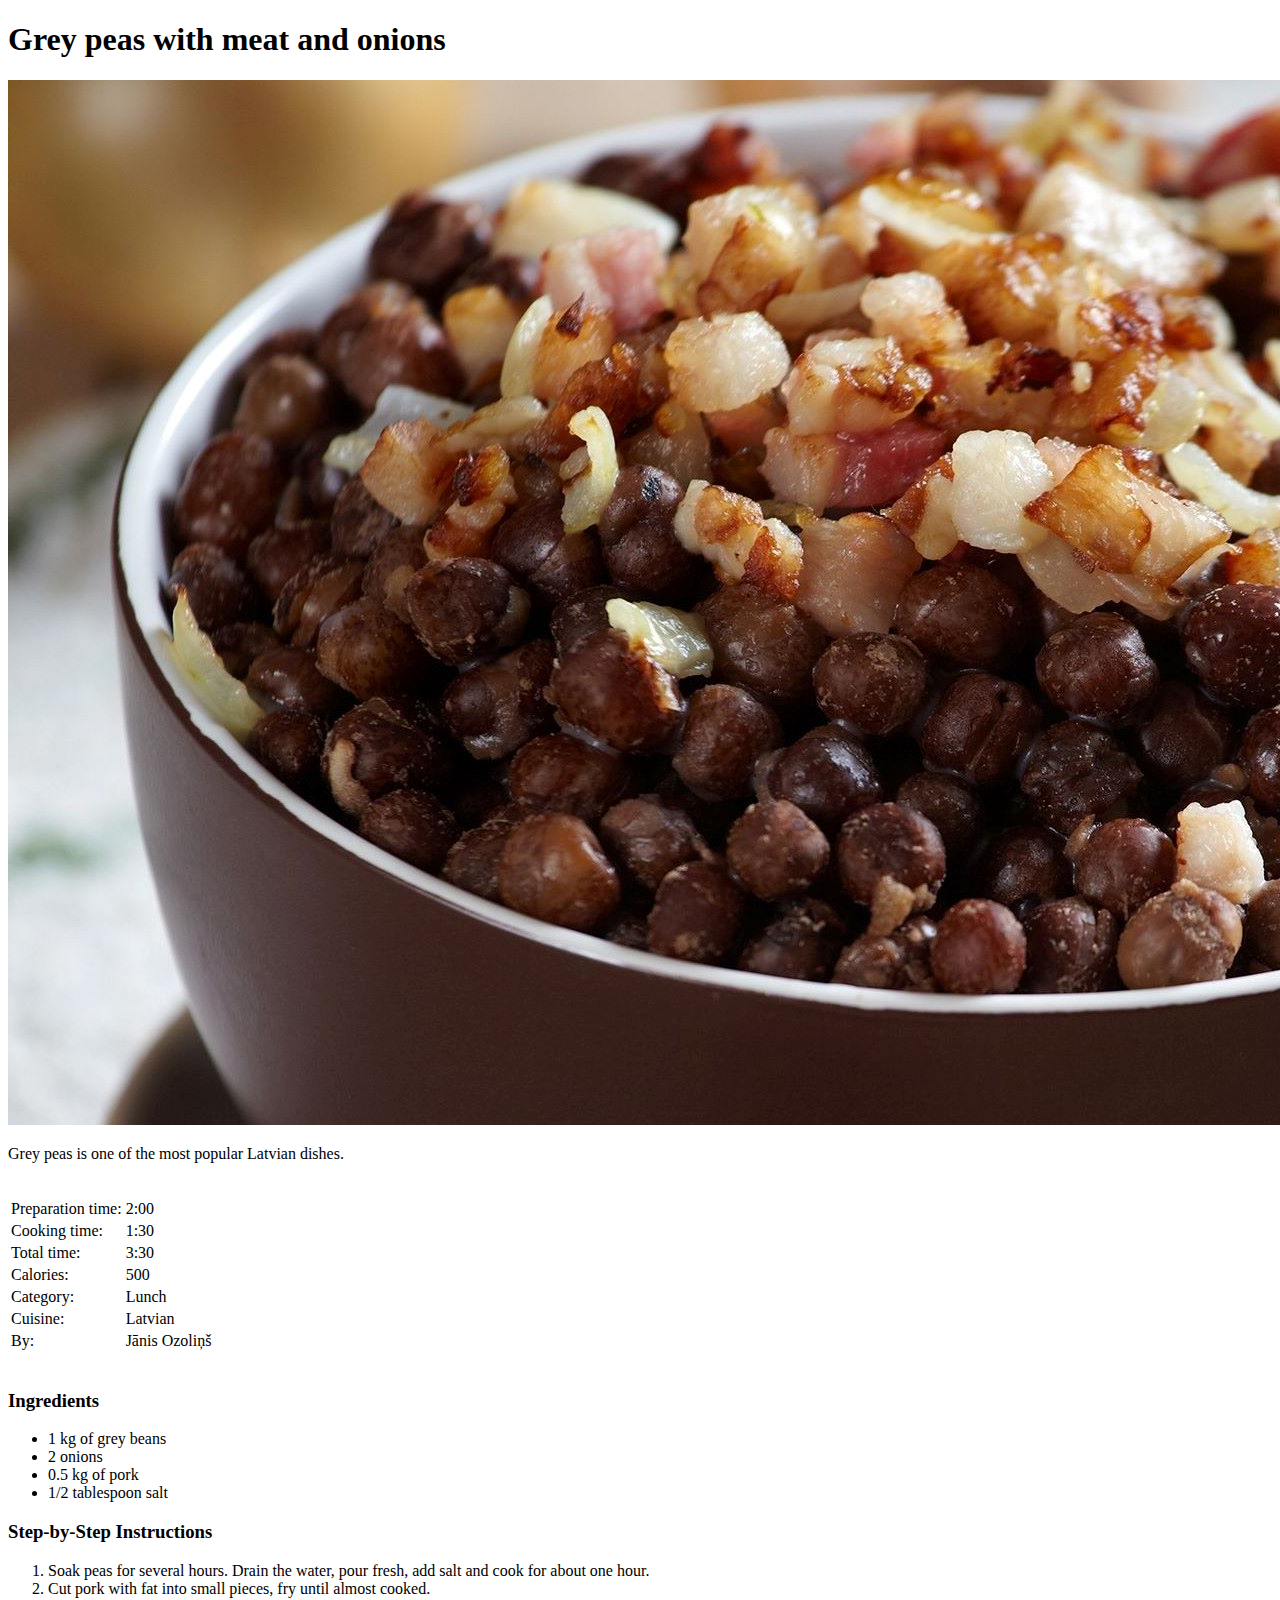
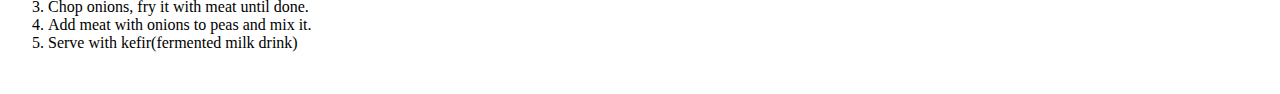
==== index.html @ bb89b1ae "2" ====
<!DOCTYPE html>
<html lang="en">

<head>
    <meta charset="UTF-8" />
    <title>Recipe: Grey peas with meat and onions</title>
    <script type="application/ld+json">
    {
        "@context": "https://schema.org/",
        "@type": "Recipe",
        "name": "Grey peas with meat and onions",
        "image": [
            "https://yz20002website2.github.io/grey-peas1x1.jpg",
            "https://yz20002website2.github.io/grey-peas4x3.jpg",
            "https://yz20002website2.github.io/grey-peas16x9.jpg"
        ],
        "author": {
            "@type": "Person",
            "name": "Jānis Ozoliņš"
        },
        "datePublished": "2023-04-24",
        "description": "Grey peas is one of the most popular Latvian dishes.",
        "prepTime": "PT2H",
        "cookTime": "PT1H30M",
        "totalTime": "PT3H30M",
        "keywords": "grey peas",
        "recipeYield": "10",
        "recipeCategory": "lunch",
        "recipeCuisine": "Latvian",
        "nutrition": {
            "@type": "NutritionInformation",
            "calories": "400 calories"
        },
        "recipeIngredient": [
            "1 kg of grey beans",
            "2 onions",
            "0,5 kg of pork meat",
            "1/2 tablespoon salt",
            "1 l of kefir"
        ],
        "recipeInstructions": [
            {
                "@type": "HowToStep",
                "name": "Peas preparation",
                "text": "Soak peas for several hours. Drain the water, pour fresh, add salt and cook for about one hour."
            },
            {
                "@type": "HowToStep",
                "name": "Fry meat",
                "text": "Сut pork with fat into small pieces, fry until almost cooked."
            },
            {
                "@type": "HowToStep",
                "name": "Add onions",
                "text": "Chop onions, fry it with meat until done."
            },
            {
                "@type": "HowToStep",
                "name": "Mix everything",
                "text": "Add meat with onions to peas and mix it."
            },
            {
                "@type": "HowToStep",
                "name": "Serving",
                "text": "Serve with kefir(fermented milk drink)"
            }
        ]
    }
    </script>
</head>

<body>
<div>
    <h1>Grey peas with meat and onions</h1>
    <img src="grey-peas16x9.jpg" alt="Grey peas with meat and onions">
    <p>Grey peas is one of the most popular Latvian dishes.</p>
    <br>
    <table>
        <tr>
            <td>Preparation time: </td>
            <td>2:00</td>
        </tr>
        <tr>
            <td>Cooking time: </td>
            <td>1:30</td>
        </tr>
        <tr>
            <td>Total time: </td>
            <td>3:30</td>
        </tr>
        <tr>
            <td>Calories: </td>
            <td>500</td>
        </tr>
        <tr>
            <td>Category: </td>
            <td>Lunch</td>
        </tr>
        <tr>
            <td>Cuisine: </td>
            <td>Latvian</td>
        </tr>
        <tr>
            <td>By: </td>
            <td>Jānis Ozoliņš</td>
        </tr>
    </table>
    <br>
    <h3>Ingredients</h3>
    <ul>
        <li>1 kg of grey beans</li>
        <li>2 onions</li>
        <li>0.5 kg of pork</li>
        <li>1/2 tablespoon salt</li>
    </ul>
    <div>
        <h3>Step-by-Step Instructions</h3>
        <ol>
            <li>Soak peas for several hours. Drain the water, pour fresh, add salt and cook for about one hour.</li>
            <li>Сut pork with fat into small pieces, fry until almost cooked.</li>
            <li>Chop onions, fry it with meat until done.</li>
            <li>Add meat with onions to peas and mix it.</li>
            <li>Serve with kefir(fermented milk drink)</li>
        </ol>
        <br>
    </div>
</div>
</body>

</html>
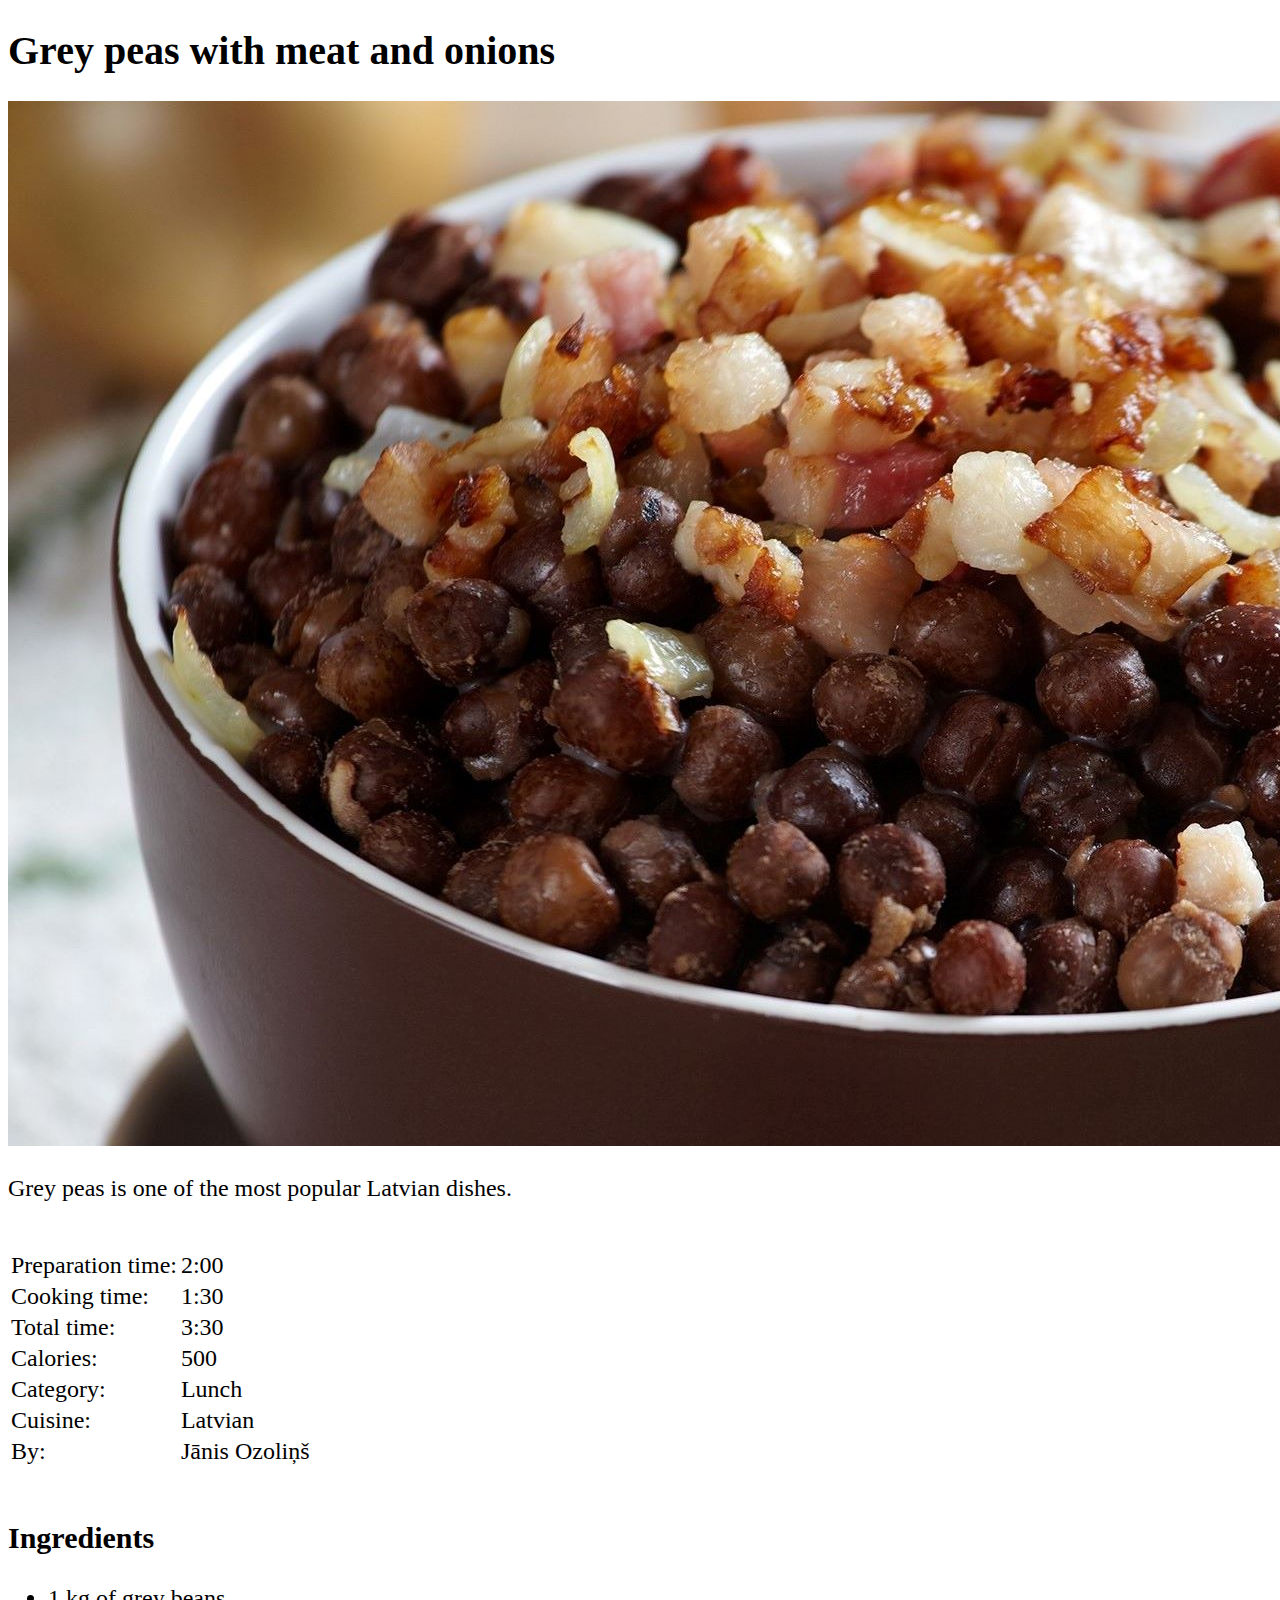
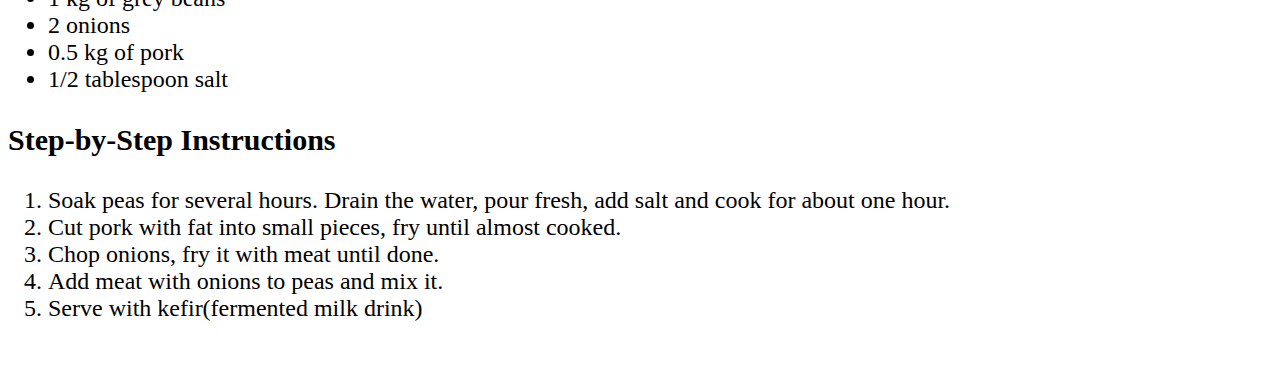
==== commit d0e09f31: "4" ====
--- a/index.html
+++ b/index.html
@@ -4,6 +4,9 @@
 <head>
     <meta charset="UTF-8" />
     <title>Recipe: Grey peas with meat and onions</title>
+    <meta name="google-site-verification" content="KzjIFP3eGDfVI85KSxm3MLhI3MiX-jjBQlfo-SOl6Eg" />
+    <meta name="viewport" content="width=device-width, initial-scale=1">
+    <link rel="stylesheet" href="style.css">
     <script type="application/ld+json">
     {
         "@context": "https://schema.org/",
--- a/style.css
+++ b/style.css
@@ -0,0 +1,15 @@
+html {
+    font-size: 20px;
+}
+
+p, td, a, li {
+    font-size: 24px;
+}
+
+h1 {
+    font-size: 40px;
+}
+
+h3 {
+    font-size: 30px;
+}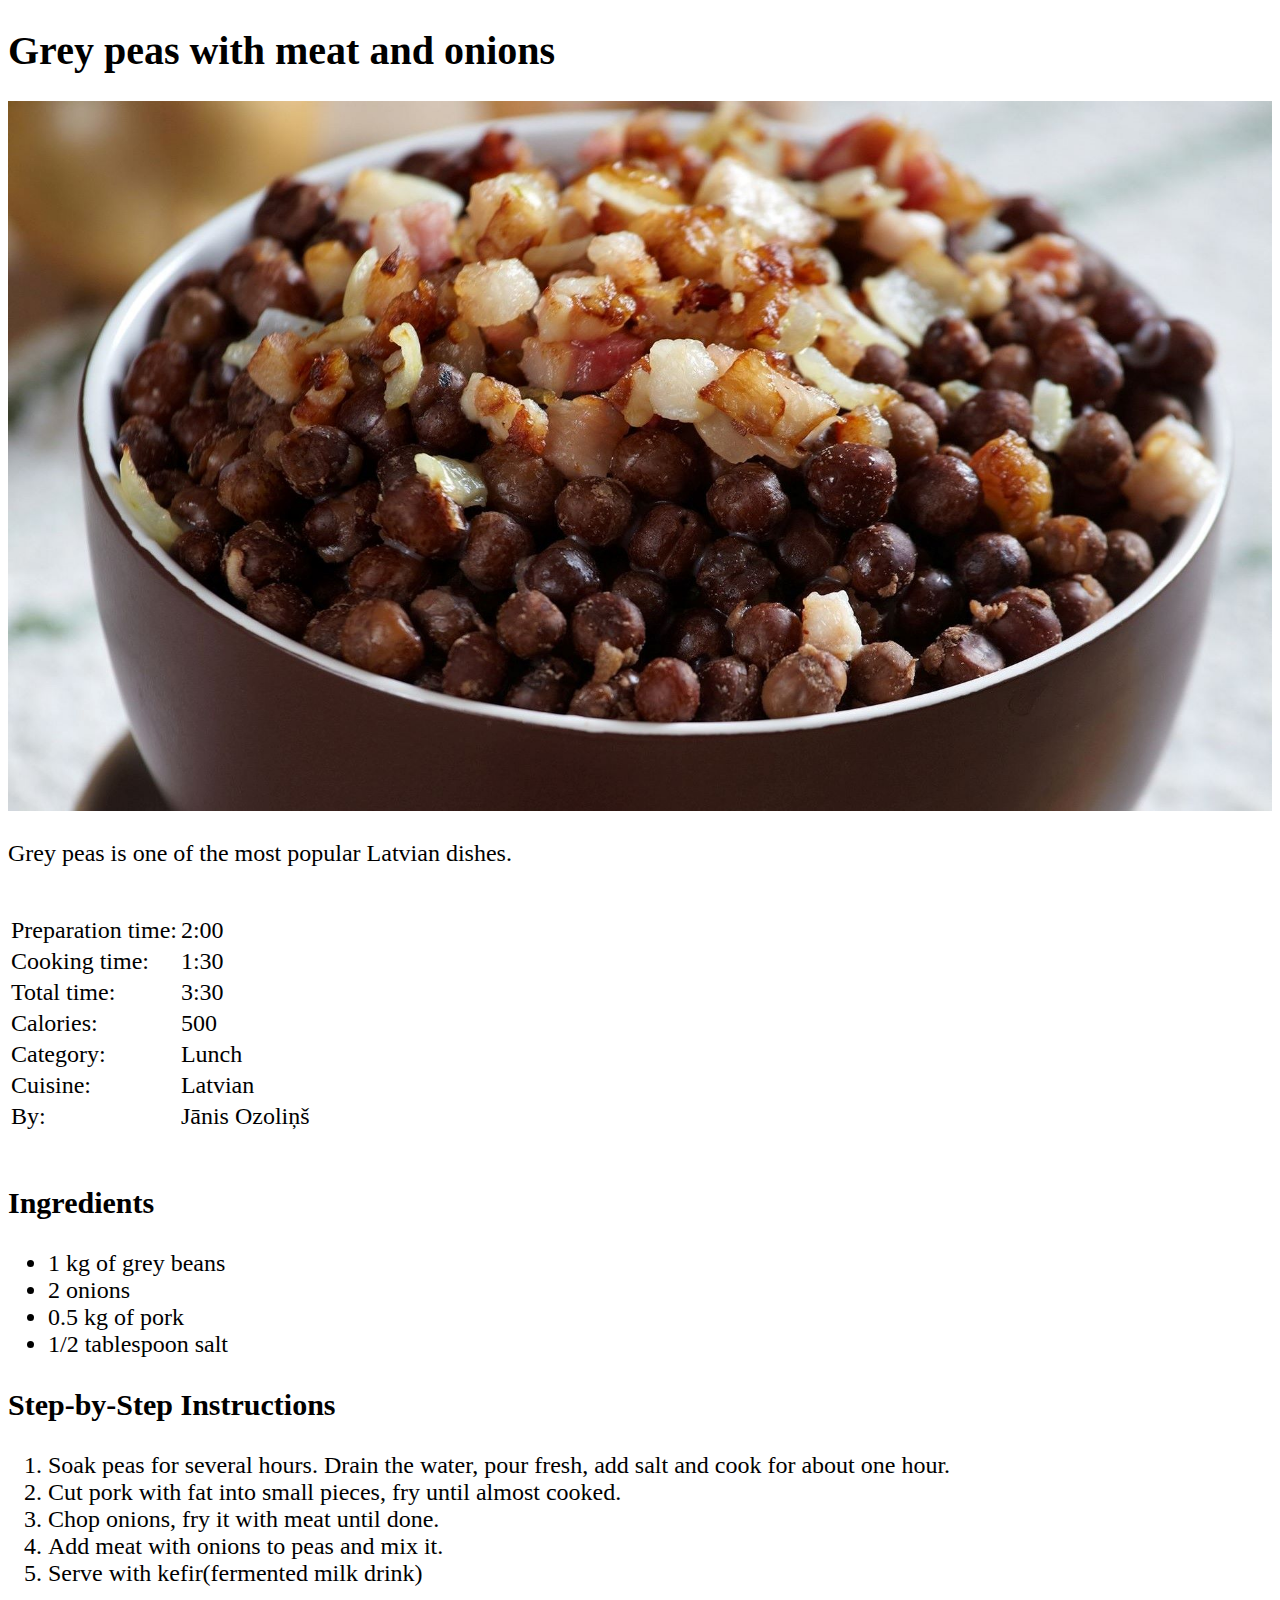
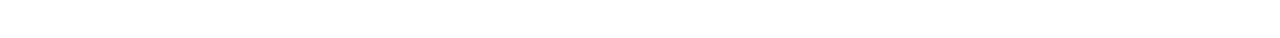
==== commit 8a09ca90: "5" ====
--- a/index.html
+++ b/index.html
@@ -71,7 +71,6 @@
     }
     </script>
 </head>
-
 <body>
 <div>
     <h1>Grey peas with meat and onions</h1>
--- a/style.css
+++ b/style.css
@@ -12,4 +12,8 @@
 
 h3 {
     font-size: 30px;
+}
+
+img {
+    width: 100%;
 }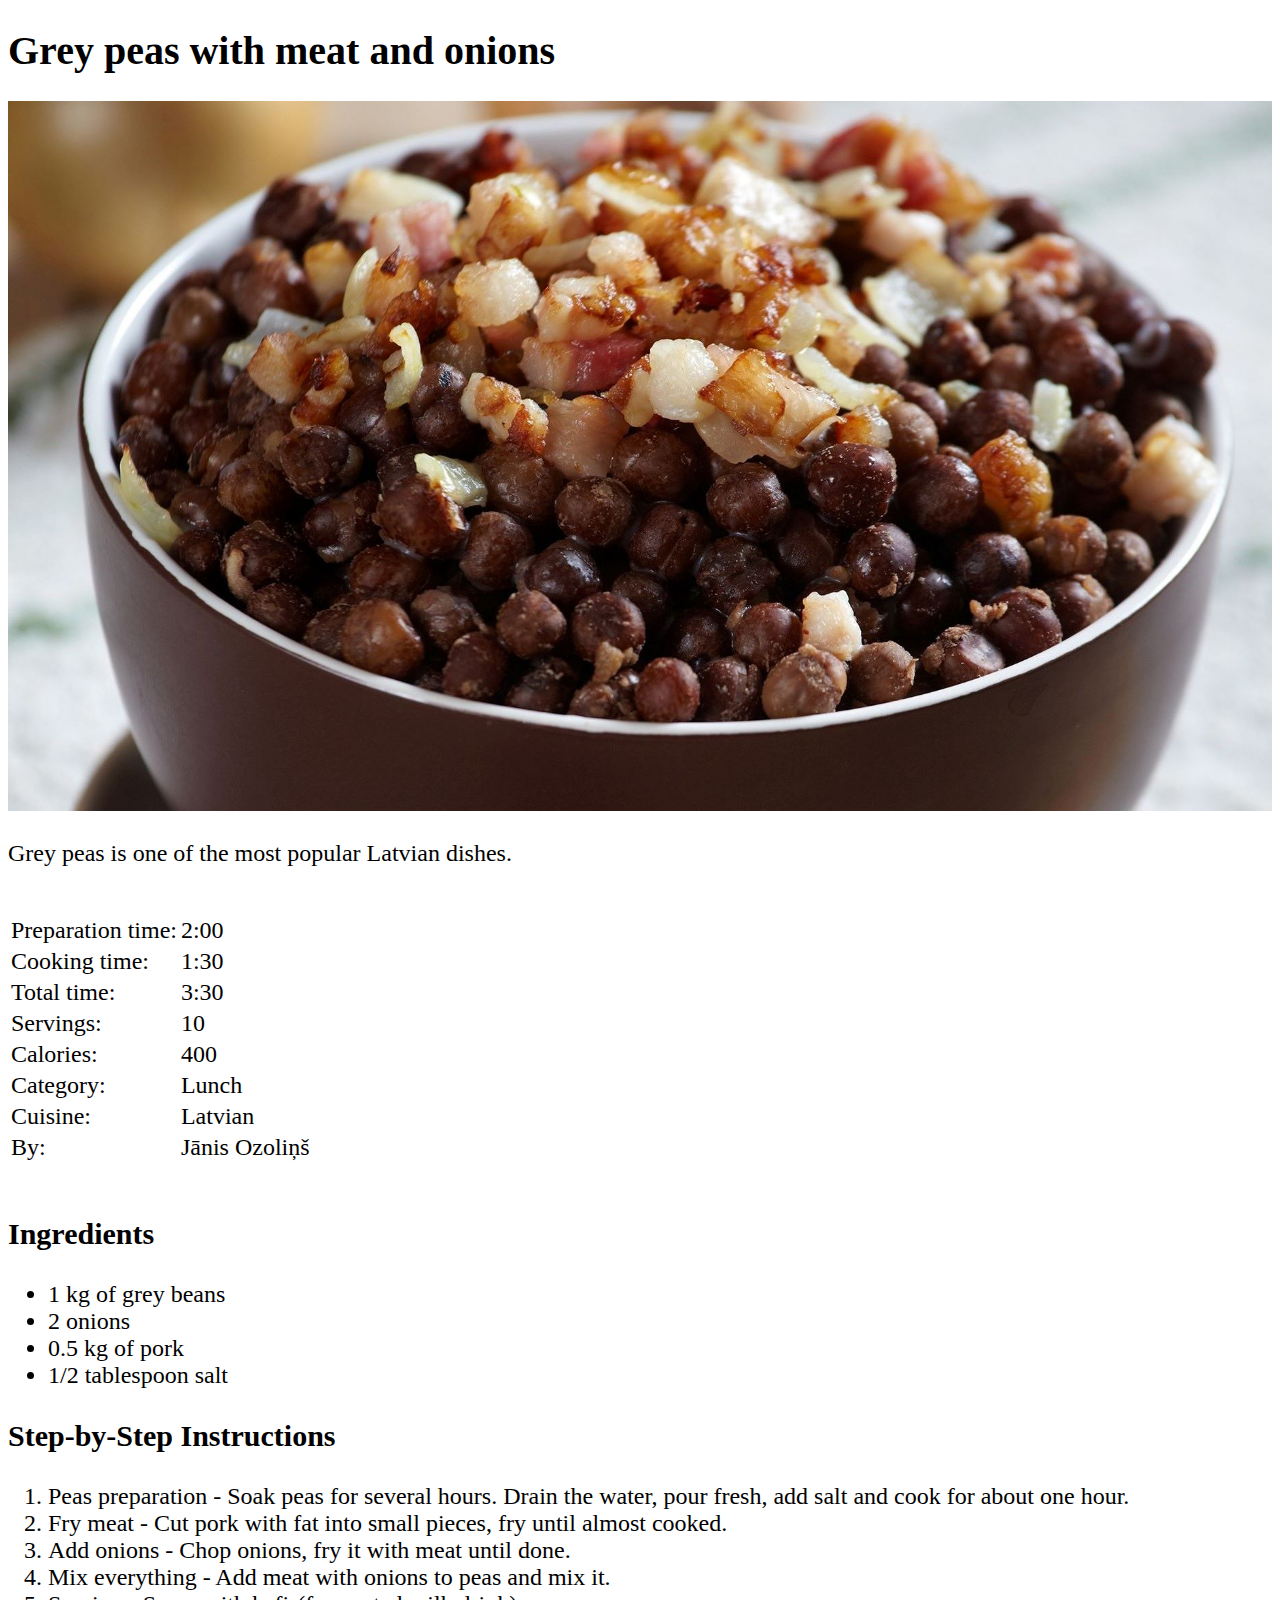
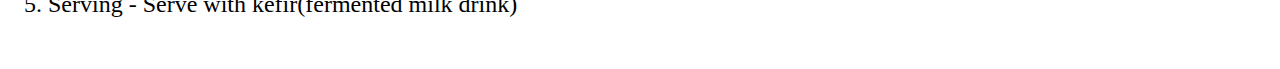
==== commit 933d3432: "7" ====
--- a/index.html
+++ b/index.html
@@ -71,6 +71,7 @@
     }
     </script>
 </head>
+
 <body>
 <div>
     <h1>Grey peas with meat and onions</h1>
@@ -91,8 +92,12 @@
             <td>3:30</td>
         </tr>
         <tr>
+            <td>Servings: </td>
+            <td>10</td>
+        </tr>
+        <tr>
             <td>Calories: </td>
-            <td>500</td>
+            <td>400</td>
         </tr>
         <tr>
             <td>Category: </td>
@@ -118,11 +123,11 @@
     <div>
         <h3>Step-by-Step Instructions</h3>
         <ol>
-            <li>Soak peas for several hours. Drain the water, pour fresh, add salt and cook for about one hour.</li>
-            <li>Сut pork with fat into small pieces, fry until almost cooked.</li>
-            <li>Chop onions, fry it with meat until done.</li>
-            <li>Add meat with onions to peas and mix it.</li>
-            <li>Serve with kefir(fermented milk drink)</li>
+            <li>Peas preparation - Soak peas for several hours. Drain the water, pour fresh, add salt and cook for about one hour.</li>
+            <li>Fry meat - Сut pork with fat into small pieces, fry until almost cooked.</li>
+            <li>Add onions - Chop onions, fry it with meat until done.</li>
+            <li>Mix everything - Add meat with onions to peas and mix it.</li>
+            <li>Serving - Serve with kefir(fermented milk drink)</li>
         </ol>
         <br>
     </div>
--- a/style.css
+++ b/style.css
@@ -16,4 +16,5 @@
 
 img {
     width: 100%;
+    height: auto;
 }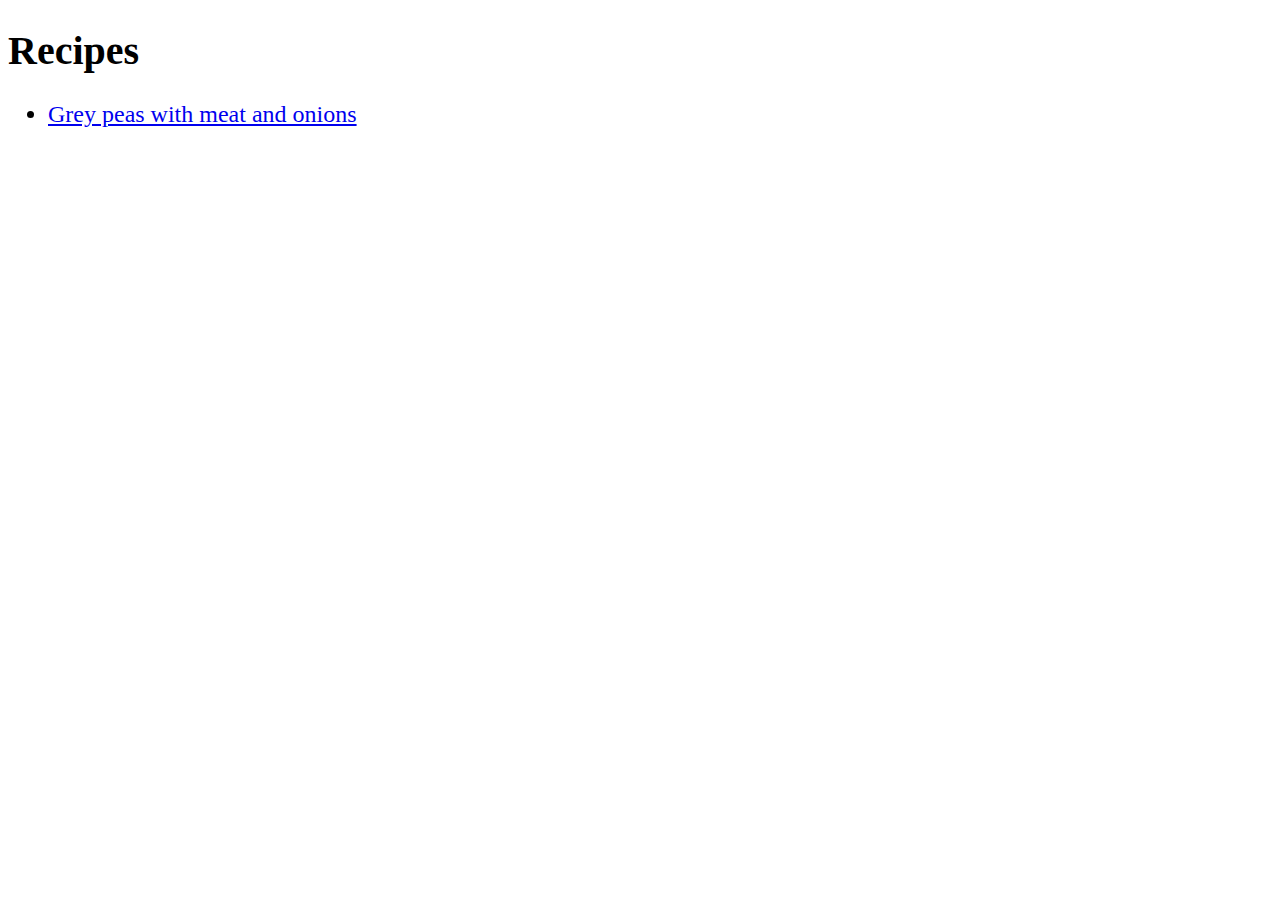
==== commit 1dfa0c6c: "8" ====
--- a/index.html
+++ b/index.html
@@ -3,134 +3,18 @@
 
 <head>
     <meta charset="UTF-8" />
-    <title>Recipe: Grey peas with meat and onions</title>
+    <title>Recipes</title>
     <meta name="google-site-verification" content="KzjIFP3eGDfVI85KSxm3MLhI3MiX-jjBQlfo-SOl6Eg" />
     <meta name="viewport" content="width=device-width, initial-scale=1">
     <link rel="stylesheet" href="style.css">
-    <script type="application/ld+json">
-    {
-        "@context": "https://schema.org/",
-        "@type": "Recipe",
-        "name": "Grey peas with meat and onions",
-        "image": [
-            "https://yz20002website2.github.io/grey-peas1x1.jpg",
-            "https://yz20002website2.github.io/grey-peas4x3.jpg",
-            "https://yz20002website2.github.io/grey-peas16x9.jpg"
-        ],
-        "author": {
-            "@type": "Person",
-            "name": "Jānis Ozoliņš"
-        },
-        "datePublished": "2023-04-24",
-        "description": "Grey peas is one of the most popular Latvian dishes.",
-        "prepTime": "PT2H",
-        "cookTime": "PT1H30M",
-        "totalTime": "PT3H30M",
-        "keywords": "grey peas",
-        "recipeYield": "10",
-        "recipeCategory": "lunch",
-        "recipeCuisine": "Latvian",
-        "nutrition": {
-            "@type": "NutritionInformation",
-            "calories": "400 calories"
-        },
-        "recipeIngredient": [
-            "1 kg of grey beans",
-            "2 onions",
-            "0,5 kg of pork meat",
-            "1/2 tablespoon salt",
-            "1 l of kefir"
-        ],
-        "recipeInstructions": [
-            {
-                "@type": "HowToStep",
-                "name": "Peas preparation",
-                "text": "Soak peas for several hours. Drain the water, pour fresh, add salt and cook for about one hour."
-            },
-            {
-                "@type": "HowToStep",
-                "name": "Fry meat",
-                "text": "Сut pork with fat into small pieces, fry until almost cooked."
-            },
-            {
-                "@type": "HowToStep",
-                "name": "Add onions",
-                "text": "Chop onions, fry it with meat until done."
-            },
-            {
-                "@type": "HowToStep",
-                "name": "Mix everything",
-                "text": "Add meat with onions to peas and mix it."
-            },
-            {
-                "@type": "HowToStep",
-                "name": "Serving",
-                "text": "Serve with kefir(fermented milk drink)"
-            }
-        ]
-    }
-    </script>
 </head>
 
 <body>
 <div>
-    <h1>Grey peas with meat and onions</h1>
-    <img src="grey-peas16x9.jpg" alt="Grey peas with meat and onions">
-    <p>Grey peas is one of the most popular Latvian dishes.</p>
-    <br>
-    <table>
-        <tr>
-            <td>Preparation time: </td>
-            <td>2:00</td>
-        </tr>
-        <tr>
-            <td>Cooking time: </td>
-            <td>1:30</td>
-        </tr>
-        <tr>
-            <td>Total time: </td>
-            <td>3:30</td>
-        </tr>
-        <tr>
-            <td>Servings: </td>
-            <td>10</td>
-        </tr>
-        <tr>
-            <td>Calories: </td>
-            <td>400</td>
-        </tr>
-        <tr>
-            <td>Category: </td>
-            <td>Lunch</td>
-        </tr>
-        <tr>
-            <td>Cuisine: </td>
-            <td>Latvian</td>
-        </tr>
-        <tr>
-            <td>By: </td>
-            <td>Jānis Ozoliņš</td>
-        </tr>
-    </table>
-    <br>
-    <h3>Ingredients</h3>
+    <h1>Recipes</h1>
     <ul>
-        <li>1 kg of grey beans</li>
-        <li>2 onions</li>
-        <li>0.5 kg of pork</li>
-        <li>1/2 tablespoon salt</li>
+        <li><a href="grey-peas.html">Grey peas with meat and onions</a></li>
     </ul>
-    <div>
-        <h3>Step-by-Step Instructions</h3>
-        <ol>
-            <li>Peas preparation - Soak peas for several hours. Drain the water, pour fresh, add salt and cook for about one hour.</li>
-            <li>Fry meat - Сut pork with fat into small pieces, fry until almost cooked.</li>
-            <li>Add onions - Chop onions, fry it with meat until done.</li>
-            <li>Mix everything - Add meat with onions to peas and mix it.</li>
-            <li>Serving - Serve with kefir(fermented milk drink)</li>
-        </ol>
-        <br>
-    </div>
 </div>
 </body>
 
